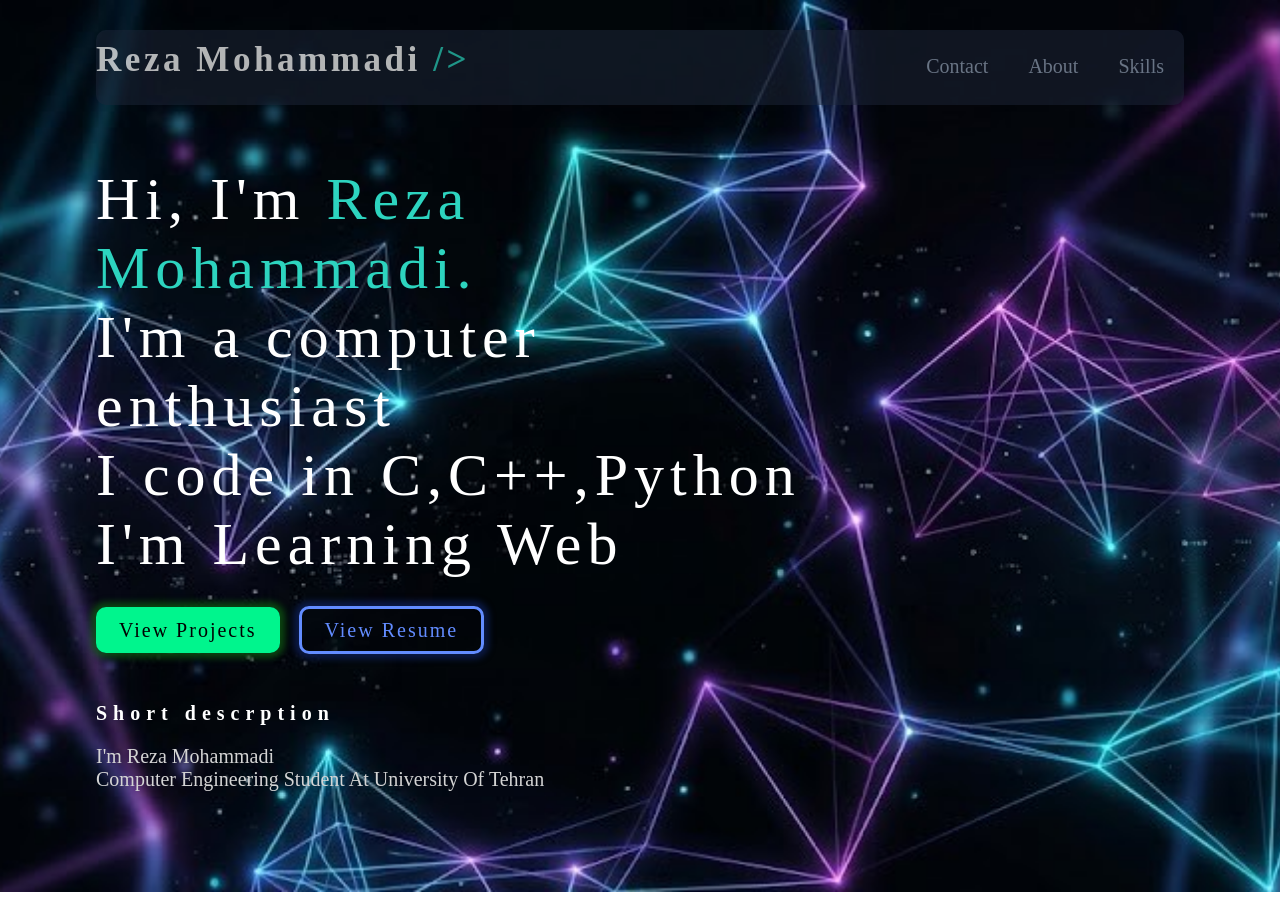
==== main.html @ 842d2632 "adding letter-spacing to texts" ====
<!doctype html>
<html lang="en">
    <head>
        <meta charset="UTF-8" />
        <meta name="viewport" content="width=device-width, initial-scale=1.0" />
        <link rel="stylesheet" href="assets/css/main-style.css" />
        <title>Reza Mohammadi</title>
    </head>
    <body>
        <!-- nav bar -->
        <nav>
            <div class="container">
                <div class="nav-parts">
                    <div class="nav-left-part">
                        <h3> Reza Mohammadi <span>/></span></h3>
                    </div>
                    <div class="nav-right-part">
                        <a href="contact.html">Contact</a>
                        <a href="about.html">About</a>
                        <a href="https://www.linkedin.com/in/rm-rezamohammadi/details/skills/">Skills</a>
                    </div>
                </div>
            </div>
        </nav>
        <!-- end of nav bar -->
        <!-- main part -->
        <main>
            <div class="container">
                <div class="main-parts">
                    <div class="main-top">
                        <div class="main-text">
                            <p class="text-desc">Hi, I'm <span>Reza Mohammadi.</span>
                               <br> I'm a computer enthusiast
                               <br> I code in C,C++,Python
                               <br> I'm Learning Web
                            </p>
                        </div>
                        <div class="main-links">
                            <a href="https://www.github.com/rezithub"
                                class="projects-link">View Projects</a>
                            <a
                                href="https://www.linkedin.com/in/rm-rezamohammadi"
                                class="resume-link">View Resume</a>
                        </div>
                    </div>
                    <div class="main-below">
                        <h4>Short descrption</h4>
                        <div class="about-part">
                            <div class="about-info">
                                <p class="about-desc">i'm reza mohammadi <br>
                                    computer engineering student at university
                                    of tehran

                                </p>
                            </div>

                        </div>
                    </div>
                </div>
            </div>
        </main>
        <!-- end of main part -->
    </body>
</html>
---- assets/css/main-style.css ----
* {
    margin: 0;
    padding: 0;
    box-sizing: border-box;
}
body {
    background-image: url(../imgs/background.jpg);
    background-repeat: no-repeat;
    background-size: cover;
    background-position: center;
    min-height: 95.8vh;
}
.container {
    width: 85%;
    margin: 0 auto;
}
a {
    text-decoration: none;
}
/* start nav */
nav {
    position: relative;
}
.nav-left-part {
    font-size: 30px;
}
.nav-left-part h3 {
    color: #fff;
    letter-spacing: 0.1em;
}
.nav-left-part span {
    color: #2dd4bf;
}
.nav-left-part h3::selection {
    color: #00f58d;
    background-color: #388ef8;
}
.nav-right-part {
    font-size: 20px;
    display: flex;
    justify-content: space-around;
}
.nav-right-part a {
    border-bottom: 2px solid transparent;
    color: #94a3b8;
    display: inline-block;
    margin: 15px 20px;
}
.nav-right-part a:hover {
    color: #388ef8;
    transition-duration: 0.5s;
    margin-bottom: 3px;
    border-bottom: 2px solid;
}
.nav-parts {
    background-color: rgba(30, 41, 59, 0.7);
    display: flex;
    justify-content: space-between;
    border-radius: 10px;
    margin: 30px 0;
    padding: 10px 0;
    opacity: 0.7;
}
/* end nav */
/* start main */
.text-desc {
    font-size: 60px;
    width: 70%;
    color: #fff;
    letter-spacing: 0.1em;
}
.text-desc::selection {
    color: #2dd4bf;
}
.main-links a {
    border-radius: 10px;
    font-size: 20px;
    letter-spacing: 0.1em;
}
.main-text span {
    color: #2dd4bf;
}
.projects-link {
    background-color: #00f58d;
    color: black;
    box-shadow: 0px 0px 6px 5px rgba(17, 107, 18, 0.61);
    padding: 12px 23px;
}
.projects-link:hover {
    transition-duration: 0.5s;
    background-color: #00f58f9e;
    color: rgb(105, 96, 96);
}
.resume-link {
    padding: 10px 23px;
    margin-left: 15px;
    color: #628cff;
    border: 3px solid;
    box-shadow: 0px 0px 6px 5px rgba(17, 37, 107, 0.61);
}
.resume-link:hover {
    transition-duration: 0.5s;
    background-color: #1d4fd869;
}
.main-top {
    margin: 60px 0;
}
.main-links {
    margin: 40px 0;
}
h4 {
    font-size: 20px;
    color: #fff;
    letter-spacing: 0.3em;
}
.main-below{
    margin-top: 60px;
}
.about-info {
    display: flex;
}
.about-desc {
    width: 50%;
    color: rgb(212, 212, 212);
    margin-top: 20px;
    text-transform: capitalize;
    font-size: 20px;
}
/* end main */
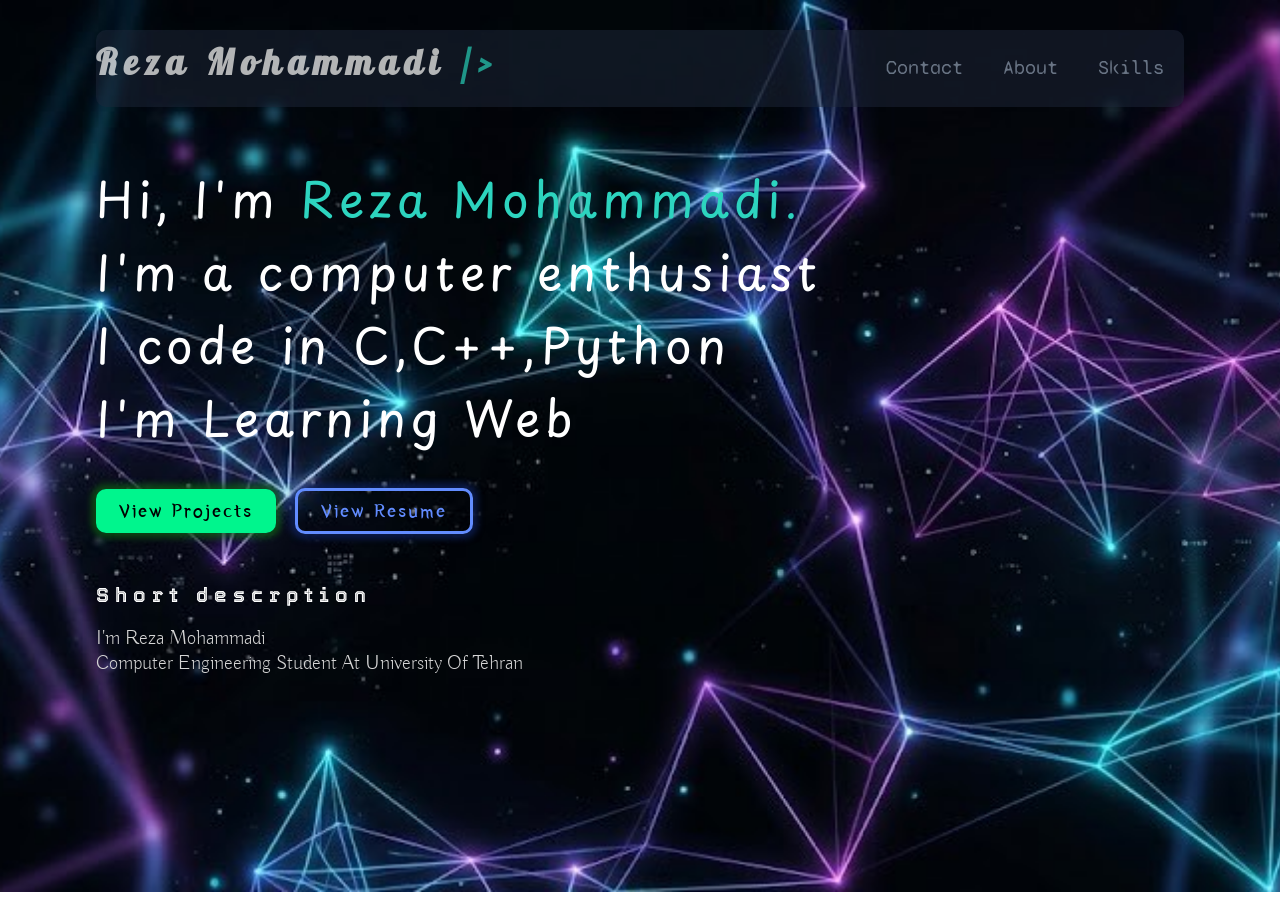
==== commit 03f7bcac: "changing the fonts of the texts" ====
--- a/main.html
+++ b/main.html
@@ -4,7 +4,11 @@
         <meta charset="UTF-8" />
         <meta name="viewport" content="width=device-width, initial-scale=1.0" />
         <link rel="stylesheet" href="assets/css/main-style.css" />
-        <title>Reza Mohammadi</title>
+        <link rel="preconnect" href="https://fonts.googleapis.com">
+        <link rel="preconnect" href="https://fonts.gstatic.com" crossorigin>
+        <link
+            href="https://fonts.googleapis.com/css2?family=Buda:wght@300&family=Lobster&family=Orbitron:wght@400..900&family=Playpen+Sans+Hebrew:wght@100..800&family=Syne+Mono&family=Tourney:ital,wght@0,100..900;1,100..900&family=Yeon+Sung&display=swap"
+            rel="stylesheet">
     </head>
     <body>
         <!-- nav bar -->
@@ -17,7 +21,8 @@
                     <div class="nav-right-part">
                         <a href="contact.html">Contact</a>
                         <a href="about.html">About</a>
-                        <a href="https://www.linkedin.com/in/rm-rezamohammadi/details/skills/">Skills</a>
+                        <a
+                            href="https://www.linkedin.com/in/rm-rezamohammadi/details/skills/">Skills</a>
                     </div>
                 </div>
             </div>
@@ -29,10 +34,11 @@
                 <div class="main-parts">
                     <div class="main-top">
                         <div class="main-text">
-                            <p class="text-desc">Hi, I'm <span>Reza Mohammadi.</span>
-                               <br> I'm a computer enthusiast
-                               <br> I code in C,C++,Python
-                               <br> I'm Learning Web
+                            <p class="text-desc">Hi, I'm <span>Reza
+                                    Mohammadi.</span>
+                                <br> I'm a computer enthusiast
+                                <br> I code in C,C++,Python
+                                <br> I'm Learning Web
                             </p>
                         </div>
                         <div class="main-links">
--- a/assets/css/main-style.css
+++ b/assets/css/main-style.css
@@ -26,7 +26,8 @@
 }
 .nav-left-part h3 {
     color: #fff;
-    letter-spacing: 0.1em;
+    letter-spacing: 0.2em;
+    font-family: Lobster;
 }
 .nav-left-part span {
     color: #2dd4bf;
@@ -39,6 +40,7 @@
     font-size: 20px;
     display: flex;
     justify-content: space-around;
+    font-family: Syne Mono;
 }
 .nav-right-part a {
     border-bottom: 2px solid transparent;
@@ -64,10 +66,11 @@
 /* end nav */
 /* start main */
 .text-desc {
-    font-size: 60px;
+    font-size: 3em;
     width: 70%;
     color: #fff;
     letter-spacing: 0.1em;
+    font-family: Playpen Sans Hebrew;
 }
 .text-desc::selection {
     color: #2dd4bf;
@@ -75,6 +78,7 @@
 .main-links a {
     border-radius: 10px;
     font-size: 20px;
+    font-family: Yeon Sung;
     letter-spacing: 0.1em;
 }
 .main-text span {
@@ -112,6 +116,7 @@
     font-size: 20px;
     color: #fff;
     letter-spacing: 0.3em;
+    font-family: Tourney;
 }
 .main-below{
     margin-top: 60px;
@@ -125,5 +130,6 @@
     margin-top: 20px;
     text-transform: capitalize;
     font-size: 20px;
+    font-family: Buda;
 }
 /* end main */
